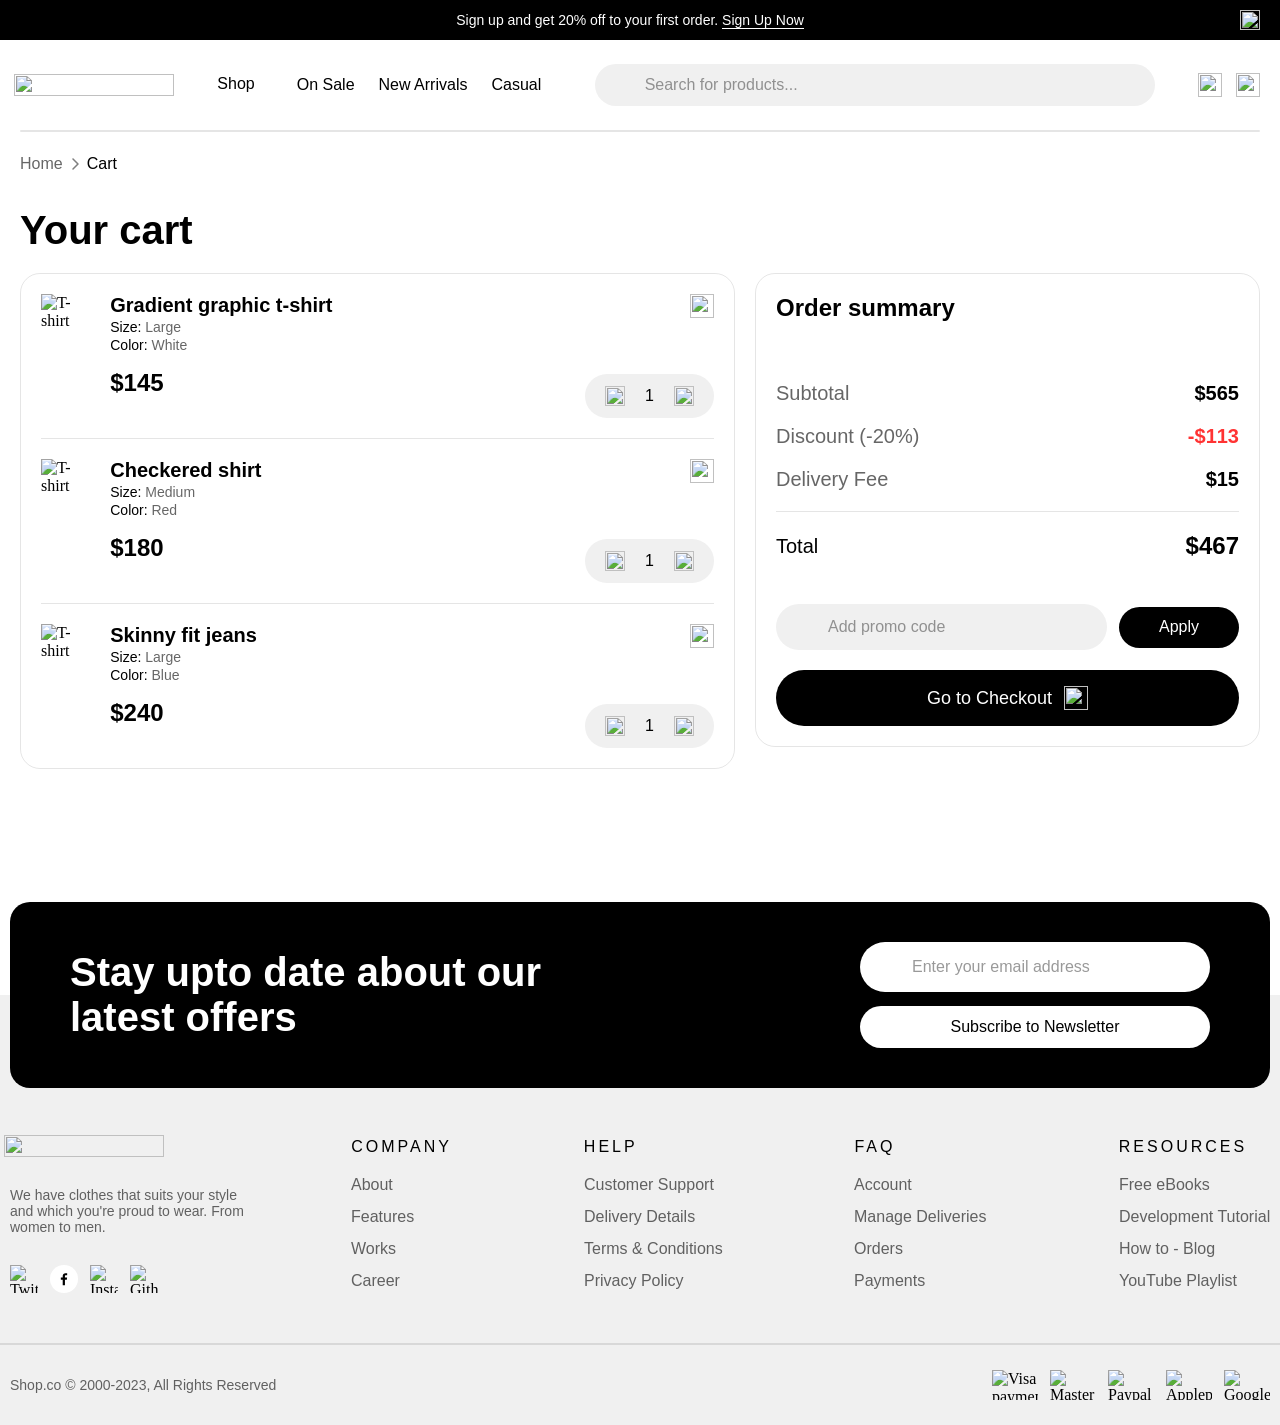
==== cart.html @ 31eb6e1b "Fix wat to cart page." ====
<!doctype html>
<html lang="en">
  <head>
    <meta charset="UTF-8" />
    <meta name="viewport" content="width=device-width, initial-scale=1.0" />
    <title>Cart</title>
    <link rel="stylesheet" href="index.css" />
  </head>
  <body>
    <header>
      <div class="sale-line">
        <div class="container">
          <p>Sign up and get 20% off to your first order. <a>Sign Up Now</a></p>
          <button class="close-btn-sale-line" type="button">
            <img src="HomePage/header/sale-cross.svg" alt="" width="20" height="20" />
          </button>
        </div>
      </div>
      <div class="container">
        <div class="header-main">
          <div class="burger-menu-logo">
            <button class="burger-menu" type="button">
              <img src="HomePage/header/burger-menu.svg" alt="" width="24" height="24" />
            </button>
            <a class="logo" href="index.html"
              ><img src="HomePage/header/shop.co.svg" alt="" width="160" height="22"
            /></a>
          </div>
          <ul class="ul-header-main">
            <li class="header-drop-down">
              <a class="not-underline" href="#"
                >Shop<img class="arrow-drop-down" src="HomePage/header/arrow-list.svg" alt="" width="14" height="14"
              /></a>
              <ul class="drop-down">
                <li><a href="#">Cloth</a></li>
                <li><a href="#">Shoes</a></li>
                <li><a href="#">Bags</a></li>
                <li><a href="#">Accessories</a></li>
              </ul>
            </li>
            <li><a class="hover-link-header" href="on-sale.html">On Sale</a></li>
            <li><a class="hover-link-header" href="new-arrivals-page.html">New Arrivals</a></li>
            <li><a class="hover-link-header" href="category-page.html">Casual</a></li>
          </ul>
          <label class="search-wrapper">
            <input class="header-search" type="search" placeholder="Search for products..." />
            <button class="search-clear-btn" type="button">
              <img src="HomePage/header/close-search-field.svg" alt="" width="20" height="20" />
            </button>
          </label>
          <div class="header-icon">
            <a class="header-search-black" href="#"
              ><img src="HomePage/header/search-icon-black.svg" alt="" width="24" height="24"
            /></a>
            <a class="header-basket active" href="cart.html"
              ><img src="HomePage/header/basket.svg" alt="" width="24" height="24"
            /></a>
            <a class="header-acount" href="#"><img src="HomePage/header/acount.svg" alt="" width="24" height="24" /></a>
          </div>
        </div>
      </div>
    </header>

    <main>
      <div class="hero-category-page">
        <div class="container">
          <nav class="bread-crumbs" aria-label="Breadcrumb">
            <ul>
              <li>
                <a href="index.html"
                  ><span>Home</span
                  ><svg width="16" height="16" viewBox="0 0 16 16" fill="none" xmlns="http://www.w3.org/2000/svg">
                    <path
                      d="M6.53122 2.4694L11.5312 7.4694C11.6011 7.53908 11.6566 7.62187 11.6945 7.71304C11.7323 7.8042 11.7518 7.90194 11.7518 8.00065C11.7518 8.09936 11.7323 8.1971 11.6945 8.28827C11.6566 8.37943 11.6011 8.46222 11.5312 8.5319L6.53122 13.5319C6.39033 13.6728 6.19923 13.752 5.99997 13.752C5.80072 13.752 5.60962 13.6728 5.46872 13.5319C5.32783 13.391 5.24867 13.1999 5.24867 13.0007C5.24867 12.8014 5.32783 12.6103 5.46872 12.4694L9.9381 8.00003L5.4681 3.53065C5.3272 3.38976 5.24805 3.19866 5.24805 2.9994C5.24805 2.80015 5.3272 2.60905 5.4681 2.46815C5.60899 2.32726 5.80009 2.2481 5.99935 2.2481C6.19861 2.2481 6.3897 2.32726 6.5306 2.46815L6.53122 2.4694Z" /></svg
                ></a>
              </li>
              <li><a class="active" aria-current="page" href="#">Cart</a></li>
            </ul>
          </nav>
        </div>
      </div>

      <div class="hero-cart">
        <div class="container">
          <h1>Your cart</h1>
          <div class="hero-cart__content">
            <div class="selected-item">
              <div class="position-1">
                <img src="Cart/img/1.png" alt="T-shirt" width="124" height="124" />
                <div class="position-info">
                  <h4>Gradient graphic t-<span>shirt</span></h4>
                  <p>Size: <span>Large</span></p>
                  <p>Color: <span>White</span></p>
                  <h4 class="position-info-price">$145</h4>
                </div>
                <div class="quantity-remove">
                  <img class="delete-icon" src="Cart/icon/delete.svg" alt="" width="24" height="24" />
                  <div class="quantity-in-cart">
                    <img src="Cart/icon/minuse.svg" alt="" width="20" height="20" />
                    <p>1</p>
                    <img src="Cart/icon/pluse.svg" alt="" width="20" height="20" />
                  </div>
                </div>
              </div>
              <div class="position-2">
                <img src="Cart/img/2.png" alt="T-shirt" width="124" height="124" />
                <div class="position-info">
                  <h4>Checkered shirt</h4>
                  <p>Size: <span>Medium</span></p>
                  <p>Color: <span>Red</span></p>
                  <h4 class="position-info-price">$180</h4>
                </div>
                <div class="quantity-remove">
                  <img class="delete-icon" src="Cart/icon/delete.svg" alt="" width="24" height="24" />
                  <div class="quantity-in-cart">
                    <img src="Cart/icon/minuse.svg" alt="" width="20" height="20" />
                    <p>1</p>
                    <img src="Cart/icon/pluse.svg" alt="" width="20" height="20" />
                  </div>
                </div>
              </div>
              <div class="position-3">
                <img src="Cart/img/3.png" alt="T-shirt" width="124" height="124" />
                <div class="position-info">
                  <h4>Skinny fit jeans</h4>
                  <p>Size: <span>Large</span></p>
                  <p>Color: <span>Blue</span></p>
                  <h4 class="position-info-price">$240</h4>
                </div>
                <div class="quantity-remove">
                  <img class="delete-icon" src="Cart/icon/delete.svg" alt="" width="24" height="24" />
                  <div class="quantity-in-cart">
                    <img src="Cart/icon/minuse.svg" alt="" width="20" height="20" />
                    <p>1</p>
                    <img src="Cart/icon/pluse.svg" alt="" width="20" height="20" />
                  </div>
                </div>
              </div>
            </div>
            <div class="summary-selected-item">
              <h4>Order summary</h4>
              <div class="subtotal-summa summa_all">
                <p>Subtotal</p>
                <p><span>$565</span></p>
              </div>
              <div class="discount-summa summa_all">
                <p>Discount (-20%)</p>
                <p><span>-$113</span></p>
              </div>
              <div class="fee-summa summa_all">
                <p>Delivery Fee</p>
                <p><span>$15</span></p>
              </div>
              <div class="total-summa summa_all">
                <p>Total</p>
                <p><span>$467</span></p>
              </div>
              <div class="promo-code">
                <input type="text" placeholder="Add promo code" />
                <button type="button">Apply</button>
              </div>
              <button class="btn-checkout" type="button">
                Go to Checkout<img src="Cart/icon/checkout-arrow.svg" alt="" width="24" height="24" />
              </button>
            </div>
          </div>
        </div>
      </div>

      <div class="upto-date">
        <div class="container">
          <h3>Stay upto date about our latest offers</h3>
          <div class="email-button">
            <label class="email-wrapper">
              <input class="email" type="email" placeholder="Enter your email address" />
              <button class="email-clear-btn" type="button">
                <img src="HomePage/header/close-search-field.svg" alt="" width="20" height="20" />
              </button>
            </label>
            <div class="btn-error">
              <button class="subscribe" type="button">Subscribe to Newsletter</button>
              <div id="email-error" class="error-message"></div>
            </div>
          </div>
        </div>
      </div>
    </main>

    <footer>
      <div class="container">
        <div class="footer-main">
          <div class="footer-logo-content">
            <a class="logo" href="/"><img src="HomePage/header/shop.co.svg" alt="" width="160" height="22" /></a>
            <p>We have clothes that suits your style and which you're proud to wear. From women to men.</p>
            <div class="footer-social-icon">
              <img src="HomePage/footer/twitter-icon.svg" alt="Twitter social link" width="28" height="28" />
              <img src="HomePage/footer/facebook-icon.svg" alt="Facebook social link" width="28" height="28" />
              <img src="HomePage/footer/instagram-icon.svg" alt="Instagram social link" width="28" height="28" />
              <img src="HomePage/footer/github-icon.svg" alt="Github social link" width="28" height="28" />
            </div>
          </div>
          <div class="links-navigation">
            <div class="h5-links">
              <h5>Company</h5>
              <ul>
                <li><a href="#">About</a></li>
                <li><a href="#">Features</a></li>
                <li><a href="#">Works</a></li>
                <li><a href="#">Career</a></li>
              </ul>
            </div>
            <div class="h5-links">
              <h5>Help</h5>
              <ul>
                <li><a href="#">Customer Support</a></li>
                <li><a href="#">Delivery Details</a></li>
                <li><a href="#">Terms & Conditions</a></li>
                <li><a href="#">Privacy Policy</a></li>
              </ul>
            </div>
            <div class="h5-links">
              <h5>FAQ</h5>
              <ul>
                <li><a href="#">Account</a></li>
                <li><a href="#">Manage Deliveries</a></li>
                <li><a href="#">Orders</a></li>
                <li><a href="#">Payments</a></li>
              </ul>
            </div>
            <div class="h5-links">
              <h5>Resources</h5>
              <ul>
                <li><a href="#">Free eBooks</a></li>
                <li><a href="#">Development Tutorial</a></li>
                <li><a href="#">How to - Blog</a></li>
                <li><a href="#">YouTube Playlist</a></li>
              </ul>
            </div>
          </div>
        </div>
        <div class="footer-under-hr">
          <p>Shop.co © 2000-2023, All Rights Reserved</p>
          <div class="payment-methods">
            <img src="HomePage/footer/visa-icon.svg" alt="Visa payment" width="46" height="30" />
            <img src="HomePage/footer/mastercard-icon.svg" alt="Master card payment" width="46" height="30" />
            <img src="HomePage/footer/paypal-icon.svg" alt="Paypal payment" width="46" height="30" />
            <img src="HomePage/footer/applepay-icon.svg" alt="Applepay payment" width="46" height="30" />
            <img src="HomePage/footer/googlepay-icon.svg" alt="Googlepay payment" width="46" height="30" />
          </div>
        </div>
      </div>
    </footer>

    <script src="sale-line.js"></script>
    <script src="header-search.js"></script>
    <script src="email-sub.js"></script>
    <script src="drop-down.js"></script>
    <script src="add-item-to-cart.js"></script>
  </body>
</html>
---- index.css ----
@font-face {
  font-family: "Integral CF";
  src: url("font/Fontspring-DEMO-integralcf-bold.woff2") format("woff2");
  font-weight: 700;
  font-style: normal;
}

@font-face {
  font-family: "Satoshi";
  src: url("font/Satoshi-Bold.woff2") format("woff2");
  font-weight: 700;
  font-style: normal;
}

@font-face {
  font-family: "Satoshi";
  src: url("font/Satoshi-Medium.woff2") format("woff2");
  font-weight: 500;
  font-style: normal;
}

@font-face {
  font-family: "Satoshi";
  src: url("font/Satoshi-Regular.woff2") format("woff2");
  font-weight: 400;
  font-style: normal;
}

html {
  scroll-behavior: smooth;
  scrollbar-color: #fff #000;
  scrollbar-width: auto;
}

* {
  padding: 0;
  margin: 0;
}

body {
  width: 100%;
  overflow-x: hidden;
  background-color: #fff;
}

h1, h2, h3 {
  font-family: "Integral CF", sans-serif;
  color: #000;
}

h1 {
  font-size: 64px;
}

h2 {
  font-size: 48px;
}

h3 {
  color: #fff;
  font-size: 40px;
}

h4 {
  font-family: "Satoshi", sans-serif;
  font-weight: 700;
  color: #000;
  font-size: 16px;
}

h5 {
  font-family: "Satoshi", sans-serif;
  font-weight: 500;
  color: #000;
  letter-spacing: 3px;
  font-size: 16px;
  text-transform: uppercase;
}

p {
  font-family: "Satoshi", sans-serif;
  font-weight: 400;
  color: rgba(0, 0, 0, 60%);
  font-size: 16px;
}

li {
  list-style: none;
  white-space: nowrap;
}

button {
  border-style: none;
  padding: 0;
  background-color: transparent;
  font-family: "Satoshi", sans-serif;
  font-size: 16px;
  font-weight: 500;
}

a {
  text-decoration: none;
  color: #000;
  font-family: "Satoshi", sans-serif;
  font-size: 16px;
  font-weight: 500;
}

.animate-on-scroll {
  opacity: 0;
  transform: translateY(30px);
  transition: opacity 0.5s ease, transform  0.5s ease;
  will-change: opacity, transform;
}

.animate-on-scroll.is-visible {
  opacity: 1;
  transform: translateY(0);
}

/* header */
.container  {
  width: 100%;
  max-width: 1260px;
  position: relative;
  display: flex;
  align-items: center;
  margin: 0 auto;
}

.sale-line  {
  display: block;
  width: 100%;
  background-color: #000;
  overflow: hidden;
  max-height: 80px;
  opacity: 1;
  transition: max-height 0.5s ease, opacity 0.5s ease;
}

.sale-line.d-none {
  display: none !important;
}

.sale-line.hidden {
  max-height: 0 !important;
  opacity: 0 !important;
  transition:  max-height 0.5s ease, opacity 0.5s ease;
}

.sale-line .container {
  padding: 0;
  gap: 10px;
  position: relative;
  min-height: 40px;
  display: flex;
  align-items: center;
}

.sale-line p {
  color: #fff;
  font-size: 14px;
  text-align: center;
  margin: 0 auto;
  padding: 0 30px 0 10px;
}

.sale-line p a {
  font-weight: 500;
  font-size: 14px;
  border-bottom: 1px solid #fff;
  cursor: pointer;
  color: #fff;
}

.close-btn-sale-line {
  width: 20px;
  height: 20px;
  position: absolute;
  right: 10px;
  top: 50%;
  transform: translateY(-50%);
  cursor: pointer;
}

.close-btn-sale-line img {
  width: 20px;
  height: auto;
}

.header-main {
  width: 100%;
  display: flex;
  flex-wrap: nowrap;
  justify-content: space-between;
  align-items: center;
  padding: 24px 10px 24px 0;
  gap: 40px;
  row-gap: 20px;
}

.logo {
  padding-left: 4px;
  display: flex;
  align-items: center;
}

.ul-header-main {
  display: flex;
  align-items: center;
  gap: 24px;
  font-family: "Satoshi", sans-serif;
  font-size: 16px;
  font-weight: 400;
  color: #000;
}

.hover-link-header,
.active-header-link {
  display: flex;
  position: relative;
  cursor: pointer;
}

.hover-link-header::after,
.active-header-link::after {
  content: "";
  position: absolute;
  bottom: -2px;
  left: 50%;
  width: 0;
  height: 2px;
  background-color: black;
  transition: width 0.3s ease, left 0.3s ease;
  will-change: width, left;
}

.hover-link-header:hover::after,
.active-header-link::after {
  width: 100%;
  left: 0;
}

.header-drop-down {
  position: relative;
  top: -1px;
}

.not-underline {
  display: flex;
  align-items: center;
  gap: 4px;
}

.arrow-drop-down {
  position: relative;
  transform: rotate(180deg);
  transition: transform 0.5s ease
}

.arrow-down {
  transform: rotate(0deg);
}

.drop-down {
  display: flex;
  flex-direction: column;
  gap: 5px;
  background-color: #f2f0f1;
  padding: 10px 20px;
  margin-top: 40px;
  border: 1px solid #b3b3b3;
  border-radius: 10px;
  position: absolute;
  top: 0;
  left: 50%;
  transform: translateX(-50%);
  opacity: 0;
  visibility: hidden;
  pointer-events: none;
  z-index: 100;
  transition: transform 0.5s ease, visibility 0.5s ease, opacity 0.5s ease;
}

.visible {
  opacity: 1;
  visibility: visible;
  pointer-events: auto;
}

.drop-down li a {
  position: relative;
  cursor: pointer;
  text-decoration: none;
}

.drop-down li a::after {
  content: '';
  position: absolute;
  bottom: -2px;
  left: 50%;
  width: 0;
  height: 1.5px;
  background-color: #000;
  transition: width 0.3s ease, left 0.3s ease;
  will-change: width, left;
}

.drop-down li a:hover::after {
  width: 100%;
  left: 0;
}

.header-main label {
  flex-grow: 1;
  max-width: 570px;
  min-width: 150px;
}

.search-wrapper {
  position: relative;
  width: 100%;
  display: flex;
}

input.header-search {
  width: 100%;
  font-family: "Satoshi", sans-serif;
  font-size: 16px;
  font-weight: 400;
  background-color: #f0f0f0;
  background-image: url("HomePage/header/search-icon.svg");
  background-repeat: no-repeat;
  background-position: 16px center;
  background-size: 24px;
  padding: 12px 45px 12px 50px;
  margin-left: 10px;
  border-radius: 30px;
  border: none;
  box-sizing: border-box;
  outline: none;
  transition: 
    background-position 0.3s ease,
    padding-left 0.3s ease;
}

input[type="search"]::-webkit-search-decoration,
input[type="search"]::-webkit-search-cancel-button,
input[type="search"]::-webkit-search-results-button,
input[type="search"]::-webkit-search-results-decoration {
  display: none;
  -webkit-appearance: none;
}

input.header-search::placeholder {
  color: rgba(0, 0, 0, 0.4);
  transition: color 0.3s ease;
}

input.header-search:focus::placeholder {
  opacity: 0 !important;
  transition: none !important;
}

input.header-search:focus::-webkit-input-placeholder {
  opacity: 0 !important;
  transition: none !important;
}

input.header-search:focus::-moz-placeholder {
  opacity: 0 !important;
  transition: none !important;
}

input.header-search:focus,
input.header-search:not(:placeholder-shown) {
  background-position: left -40px center;
  padding-left: 20px;
}

.search-clear-btn {
  width: 20px;
  height: 20px;
  position: absolute;
  right: 12px;
  top: 50%;
  transform: translateY(-50%);
  background: transparent;
  border: none;
  padding: 0;
  cursor: pointer;
  z-index: 2;
  opacity: 0;
  visibility: hidden;
  outline: none;
  transition: opacity 0.3s ease, visibility 0.3s ease;
}

input.header-search:not(:placeholder-shown) + .search-clear-btn
 {
  opacity: 1;
  visibility: visible;
}

.header-icon {
  display: flex;
  align-items: center;
  gap: 14px;
}

.header-search-black {
  display: none;
}

.header-basket,
.header-acount {
  width: 24px;
  height: auto;
  display: flex;
  align-items: center;
  cursor: pointer;
  transition: transform 0.5s ease;
  will-change: transform;
}

.header-basket:hover,
.header-acount:hover {
  transform: scale(1.1);
}

.header-basket.active,
.header-acount.active {
  transform: none;
  cursor: default;
}

@media (max-width: 1920px) {
  .burger-menu {
    display: none;
  }
}

@media (max-width: 1140px) {
  .header-main {
    flex-wrap: wrap;
  }

  /* .ul-header-main {
    padding-right: 10px;
  } */
}

@media (max-width: 910px) {
  .header-main label {
    display: none;
  }

  input.header-search {
    display: none;
  }

  .header-search-black {
    display: flex;
  }
}

@media (max-width: 690px) {
  .header-main ul {
    display: none;
  }

  .burger-menu-logo {
    display: flex;
    align-items: center;
  }

  .burger-menu {
    display: flex;
    align-items: center;
    padding: 0 10px;
  }

  .burger-menu img {
    width: 24px;
    height: auto;
  }

  .logo {
    padding-left: 0;
  }
}

@media (max-width: 400px) {
  .sale-line p {
    display: flex;
    flex-direction: column;
    align-items: center;
  }
}

/* hero-block */
.hero-block {
  background: #f2f0f1 url("HomePage/block-hero/hero-background.png") no-repeat right center;
  position: relative;
}

.hero-block .container {
  display: flex;
  flex-direction: column;
  align-items: start;
}

.hero-block img.larg-star {
  position: absolute;
  top: 86px;
  right: 130px;
}

.hero-block img.small-star {
  position: absolute;
  top: 320px;
  right: 670px;
}

.hero-block .container h1 {
  max-width: 570px;
  width: 100%;
  line-height: 100%;
  margin-top: 100px;
  margin-bottom: 30px;
  padding: 0 10px;
  flex-wrap: wrap;
}

.hero-block .container p.hero-p-content {
  max-width: 550px;
  width: 100%;
  margin-bottom: 30px;
  padding: 0 10px;
  flex-wrap: wrap;
}

.hero-block .container a {
  margin-bottom: 30px;
  margin-left: 10px;
  padding: 16px 54px;
  background-color: #000;
  border-radius: 30px;
  color: #fff;
  text-align: center;
  transition: transform 0.5s ease;
  will-change: transform;
}

.hero-block .container a:hover {
  transform: scale(1.05);
}

.statistics {
  display: flex;
  align-items: center;
  margin-bottom: 100px;
  padding: 0 10px;
}

.statistics-includ {
  display: flex;
  flex-direction: column;
  align-items: start;
}

.statistics-includ h4 {
  font-size: 40px;
}

.statistics-includ p {
  white-space: nowrap;
}

.statistics-includ-1 {
  padding-right: 32px;
  border-right: 2px solid rgba(0, 0, 0, 10%);
}

.statistics-includ-2 {
  padding: 0 32px;
}

.statistics-includ-3 {
  padding-left: 32px;
  border-left: 2px solid rgba(0, 0, 0, 10%);
}

.list-of-shops {
  width: 100%;
  background-color: #000;
}

.list-of-shops .container {
  width: calc(100% - 20px);
  display: flex;
  justify-content: space-between;
  align-items: center;
  flex-wrap: wrap;
  padding: 40px 0;
  gap: 20px;
}

@media (max-width: 1300px) {
  .hero-block {
    background: #f2f0f1;
  }

  .hero-block .container {
    align-items: center;
  }

  .hero-block img.larg-star {
    display: none;
  }

  .hero-block img.small-star {
    display: none;
  }

  .hero-block .container h1 {
    width: 100%;
    line-height: 100%;
    margin-top: 40px;
    margin-bottom: 20px;
    padding: 0 10px;
  }

  .hero-block .container p.hero-p-content {
    width: 100%;
    padding: 0 10px;
  }
}

@media (max-width: 930px) {
  .list-of-shops .container {
    background: url("HomePage/header/shop.co.svg") no-repeat;
    background-position: center;
    background-size: 100%;
    filter: invert(1);
  }

  .list-of-shops .container img {
    display: none;
  }


}

@media (max-width: 690px) {
  .hero-block .container {
    align-items: center;
  }

  .hero-block .container h1 {
    width: calc(100% - 32px);
    line-height: 100%;
    margin-top: 40px;
    margin-bottom: 20px;
    padding: 0 10px;
    font-size: 36px;
    text-align: center;
  }

  .hero-block .container p.hero-p-content {
    width: calc(100% - 32px);
    margin-bottom: 24px;
    padding: 0 10px;
    font-size: 14px;
    text-align: center;
  }

  .hero-block .container a {
    max-width: 200px;
    margin: 20px auto 40px;
    display: block;
    width: calc(100% - 32px);
    box-sizing: border-box;
    text-align: center;
  }

  .statistics {
    width: calc(100% - 32px);
    display: grid;
    grid-template-columns: 1fr 1fr;
    row-gap: 20px;
    justify-items: center;
    margin-bottom: 40px;
  }

  .statistics-includ {
    display: flex;
    flex-direction: column;
    align-items: flex-start;
    text-align: left;
    width: fit-content;
  }

  .statistics-includ h4 {
    font-size: 28px;
  }

  .statistics-includ p {
    font-size: 14px;
  }

  .statistics-includ-1 {
    padding-right: 32px;
    border-right: 1px solid rgba(0, 0, 0, 10%);
    justify-self: end;
  }

  .statistics-includ-2 {
    padding-left: 32px;
    justify-self: start;
  }

  .statistics-includ-3 {
    grid-column: 1 / 3;
    justify-self: center;
    padding-left: 0;
    border-left: none;
  }
}

@media (max-width: 360px) {
  .header-search-black, .header-basket, .header-acount {
    display: none;
  }

  .statistics {
    display: flex;
    flex-direction: column;
    align-items: center;
  }

  .statistics > :nth-child(n) {
    padding: 0;
    border: none;
  }

  .statistics > :nth-child(1) {
    align-self: flex-start;
    padding-left: 40px;
  }

  .statistics > :nth-child(3) {
    align-self: flex-end;
    padding-right: 40px;
  }
}

/* second-block */
.second-block .container {
  display: flex;
  flex-direction: column;
  align-items: center;
}

.cards-second-block {
  width: 100%;
  padding: 80px 10px;
  display: flex;
  flex-direction: column;
  align-items: center;
}

.cards-second-block-with-border {
  border-bottom: 2px solid rgba(0, 0, 0, 10%);
}

.cards-second-block h2 {
  margin-bottom: 50px;
  text-align: center;
}

.item-cards {
  width: 100%;
  display: flex;
  justify-content: space-between;
  align-items: center;
  margin-bottom: 80px;
}

@media (max-width: 1280px) {
  .item-cards {
    width: fit-content;
    justify-content: space-between;
  }

   .item-cards > :last-child {
    display: none;
  }
}

@media (max-width: 970px) {
  .second-block .container h2 {
    font-size: 34px !important;
  }

  .item-cards {
    width: fit-content;
    justify-content: space-between;
  }

   .item-cards > :nth-child(3) {
    display: none;
  }
}

@media (max-width: 660px) {
  .item-cards {
    width: fit-content;
    flex-wrap: wrap;
    justify-content: center;
    row-gap: 20px;
  }
}

.card-of-product, .card-of-product-mit-sale {
  display: flex;
  flex-direction: column;
  align-items: start;
  margin: 0 10px;
  padding-bottom: 10px;
  border-radius: 20px;
  transition: transform 0.5s ease, background-color 0.75s ease;
  will-change: transform, background-color;
}

.card-of-product:hover, .card-of-product-mit-sale:hover {
  transform: scale(1.03);
  background-color: rgba(240, 238, 237);
  cursor: pointer;
}

.card-of-product-mit-sale:hover p.sale {
  border: 1px solid #f33;
}

.card-of-product h4, .card-of-product-mit-sale h4 {
  font-size: 20px;
  padding: 16px 10px 8px;
  text-transform: capitalize;
}

.card-of-product h4 span, .card-of-product-mit-sale h4 span {
  text-transform: none;
}

.stars-with-mark {
  display: flex;
  align-items: center;
  gap: 5px;
  padding: 0 10px 8px;
}

.stars-with-mark p {
  font-size: 14px;
  margin-left: 10px;
  color: #000;
}

.stars-with-mark span {
  color: rgba(0, 0, 0, 60%);
}

p.price {
  font-size: 24px;
  font-weight: 700;
  color: #000;
  padding: 0 10px;
}

.price-with-sale {
  display: flex;
  align-items: center;
  gap: 10px;
}

.sale-price {
  color: #999;
  text-decoration: line-through 1.5px;
  margin-left: 10px;
}

p.sale {
  font-size: 12px;
  padding: 4px 14px;
  color: #f33;
  background-color: #ffebeb;
  border-radius: 20px;
  border: 1px solid transparent;
  transition: border  0.5s ease;
  will-change: border;
}

.view-all {
  padding: 16px 54px;
  border: 2px solid rgba(0, 0, 0, 10%);
  border-radius: 30px;
  text-align: center;
  transition: transform 0.5s ease, background-color 0.5s ease, border-color 0.5s ease, color 0.5s ease;
  will-change: transform,  background-color, border-color, color;
  z-index: 100;
}

.view-all:hover {
  transform: scale(1.05);
  background-color: rgba(0, 0, 0);
  color: white;
  border-color: transparent;
  cursor: pointer;
}

.img-of-card {
  transition: transform 0.5s ease;
  border-radius: 20px;
}

/* third-block */
.third-block .container {
  max-width: 1240px;
  width: calc(100% - 20px);
  display: flex;
  flex-direction: column;
  align-items: center;
  background-color: #f0f0f0;
  border-radius: 30px;
  padding: 60px 60px;
  margin-bottom: 80px;
  box-sizing: border-box;
}

.third-block .container h2 {
  margin-bottom: 60px;
  text-align: center;
}

.third-block-dress-style {
  max-width: 1110px;
  width: 100%;
  display: grid;
  grid-template-columns: 1fr 1fr 1fr;
  gap: 20px;
}

.third-block-dress h4 {
  font-size: 36px;
  position: absolute;
  top: 20px;
  left: 40px;
}

.third-block-dress {
  position: relative;
  height: 289px;
  overflow: hidden;
  transition: transform 0.5s ease;
  will-change: transform;
}

.third-block-dress:hover {
  transform: scale(1.03);
  cursor: pointer;
}

.third-block-dress img {
  width: 100%;
  height: 100%;
  object-fit: cover;
  border-radius: 20px;
}

.casual, .gym {
  grid-column: span 1;
}

.formal, .party {
  grid-column: span 2;
}

@media (max-width:  910px) {
  .third-block .container h2 {
    font-size: 32px !important;
  }

  .third-block-dress-style {
    grid-template-columns: 1fr 1fr;
  }

  .casual, .gym {
    grid-column: span 1;
  }

  .formal, .party {
    grid-column: span 1;
  }
}

@media (max-width:  690px) {
  .third-block-dress h4 {
    font-size: 22px !important;
  }

  .third-block-dress-style {
    grid-template-columns: 1fr;
  }

  .casual, .gym {
    grid-column: span 1;
    max-height: 150px;
  }

  .formal, .party {
    grid-column: span 1;
    max-height: 150px;
  }
}

/* fourth-block */
.fourth-block {
  width: 100%;
  position: relative;
}

.fourth-block .container {
  width: 100%;
  display: flex;
  flex-direction: column;
  align-items: center;
}

.text-arrows {
  width: calc(100% - 20px);
  display: flex;
  justify-content: space-between;
  align-items: center;
  margin-bottom: 40px;
}

.text-arrows div.arrows {
  display: flex;
  align-items: center;
  gap: 16px;
  margin-right: 20px;
}

.arrow-left-arrows, .arrow-right-arrows {
  transition: transform 0.5s ease;
  will-change: transform;
}

.arrow-left-arrows:hover, .arrow-right-arrows:hover {
  transform: scale(1.2);
  cursor: pointer;
}

.reviews-fourth-block {
  width: calc(100% - 20px);
  display: grid;
  grid-template-columns: 1fr 1fr 1fr;
  gap: 20px;
}

@media (max-width:  910px) {
  .fourth-block .container .text-arrows h2 {
    font-size: 32px;
  }

  .reviews-fourth-block {
    grid-template-columns: 1fr 1fr;
  }

  .reviews-fourth-block > :last-child {
    display: none;
  }
}

@media (max-width:  690px) {
  .fourth-block .container .text-arrows h2 {
    font-size: 22px;
  }

  .reviews-fourth-block {
    grid-template-columns: 1fr;
  }

  .reviews-fourth-block > :nth-child(2) {
    display: none;
  }
}

.review {
  display: flex;
  flex-direction: column;
  align-items: start;
  gap: 15px;
  padding: 28px 32px;
  border: 1px solid rgba(0, 0, 0, 10%);
  border-radius: 20px;
}

.name-check {
  display: flex;
  align-items: center;
  gap: 4px;
}

.review p {
  font-size: 14px;
}

/* upto-date */
.upto-date {
  width: 100%;
  position: relative;
  margin-top: -40px;
  z-index: 2;
}

@media (max-width: 910px) {
  .upto-date {
    margin-top: -80px;
  }
}

.upto-date .container {
  width: calc(100% - 20px);
  background-color: #000;
  border: none;
  border-radius: 20px;
  padding: 40px 0;
  justify-content: space-between;
  gap: 30px;
  transform: translateY(50%);
}

.upto-date h3 {
  max-width: 550px;
  margin-left: 60px;
}

.upto-date .email-button {
  max-width: 350px;
  width: 100%;
  display: flex;
  flex-direction: column;
  align-items: center;
  gap: 14px;
  margin-right: 60px;
}

.email-wrapper {
  position: relative;
  width: 100%;
  display: flex;
}

input.email {
  width: 100%;
  background: #fff url("HomePage/block-reviews/email-icon.svg") no-repeat left 16px center;
  padding: 16px 20px 16px 52px;
  margin: 0;
  border: none;
  border-radius: 30px;
  font-size: 16px;
  font-weight: 400;
  box-sizing: border-box;
  outline: none;
  transition:
    background-position 0.3s ease,
    padding-left 0.3s ease;
}

input.email::placeholder {
  color: rgba(0, 0, 0, 0.4);
  transition: color 0.3s ease;
}

input.email:focus::placeholder {
  opacity: 0 !important;
  transition: none !important;
}

input.email:focus::-webkit-input-placeholder {
  opacity: 0 !important;
  transition: none !important;
}

input.email:focus::-moz-placeholder {
  opacity: 0 !important;
  transition: none !important;
}

input.email:focus,
input.email:not(:placeholder-shown) {
  background-position: left -40px center;
  padding-left: 20px;
}

.email-clear-btn {
  width: 20px;
  height: 20px;
  position: absolute;
  right: 12px;
  top: 50%;
  transform: translateY(-50%);
  background: transparent;
  border: none;
  padding: 0;
  cursor: pointer;
  z-index: 2;
  opacity: 0;
  visibility: hidden;
  outline: none;
  transition: opacity 0.3s ease, visibility 0.3s ease;
}

input.email:not(:placeholder-shown) + .email-clear-btn
 {
  opacity: 1;
  visibility: visible;
}

.btn-error {
  width: 100%;
  position: relative;
}

.email-button button.subscribe {
  width: 100%;
  background-color: #fff;
  border: none;
  border-radius: 30px;
  padding: 12px 16px;
  transition: transform 0.5s ease;
  will-change: transform;
}

.email-button button.subscribe:hover {
  transform: scale(1.05);
  cursor: pointer;
}

.error-message {
  position: absolute;
  bottom: -30px;
  font-family: 'Satoshi', sans-serif;
  font-size: 14px;
  font-weight: 500;
  color: red;
  width: 100%;
  text-align: center;
  display: block;
  min-height: 20px;
}

@media (max-width:  1080px)  {
  .upto-date h3 {
    max-width: 450px;
    font-size: 32px;
  }
}

@media (max-width:  910px) {
  .upto-date .container {
    flex-direction: column;
  }

  .upto-date h3 {
    margin-left: 0;
    text-align: center;
  }

  .upto-date .email-button {
    margin: 0;
  }
}

@media (max-width:  690px) {
  .upto-date h3 {
    max-width: 450px;
    font-size: 22px;
  }

  input.email {
    padding: 10px 20px 10px 52px;
  }

  .email-button button.subscribe  {
    padding: 8px 16px;
  }
}

@media (max-width: 440px) {
  .upto-date h3 {
    max-width: 280px;
    font-size: 18px;
  }

  .email-wrapper {
    max-width: 280px;
    justify-content: center;
  }

  .btn-error  {
    max-width: 280px;
    justify-content: center;
  }
}

/* footer */
footer {
  width: 100%;
  position: relative;
  background-color: #f0f0f0;
  z-index: 1;
  padding: 140px 0 25px;
}

footer div.container {
  max-width: 1280px;
  width: 100%;
  display: flex;
  flex-direction: column;
  align-items: start;
}

.footer-main {
  width: 100%;
  display: flex;
  gap: 100px;
  align-items: center;
  padding-bottom: 50px;
  border-bottom: 2px solid rgba(0, 0, 0, 10%);
}

.footer-logo-content {
  display: flex;
  flex-direction: column;
  align-items: start;
  gap: 30px;
}

.footer-logo-content p {
  max-width: 340px;
  width: 100%;
  margin-left: 10px;
  font-size: 14px;
}

.footer-social-icon {
  display: flex;
  align-items: center;
  gap: 12px;
  margin-left: 10px;
}

.footer-social-icon img {
  transition: transform 0.5s ease, filter 0.75s ease;
  will-change: transform, filter;
}

.footer-social-icon img:hover {
  transform: scale(1.1);
  cursor: pointer;
  filter: invert(1);
}

@media (max-width:  910px) {
  .footer-logo-content {
    width: 100%;
    display: grid;
    grid-template-columns: repeat(2, 1fr);
    padding-top: 50px;
  }

  .footer-logo-content .logo img {
    display: none;
  }

  .footer-logo-content > :nth-child(1) {
    grid-row: 2 span;
    width: 100%;
    height: 100%;
    position: relative;
  }

  .footer-logo-content > :nth-child(1)::after {
    content: '';
    position: absolute;
    top: 0;
    left: 20px;
    z-index: 100;
    width: 100%;
    height: 100%;
    background-image: url(HomePage/header/shop.co.svg);
    background-repeat: no-repeat;
    background-position: center;
    background-size: 100%;
  }
  

  .footer-logo-content p {
    max-width: 100%;
    margin: 0;
    padding: 0 10px 0 26px;
    box-sizing: border-box;
  }

  .footer-social-icon {
    margin: 0;
    padding-left: 26px;
  }
}

@media (max-width:  690px) {
  .footer-logo-content {
    padding-top: 30px;
  }

  .footer-logo-content > :nth-child(1) {
    padding-left: 4px;
  }
}

.links-navigation {
  width: 100%;
  display: flex;
  justify-content: space-between;
  align-items: center;
  margin-right: 10px;
}

.h5-links {
  display: flex;
  flex-direction: column;
  align-items: start;
  gap: 20px;
}

.h5-links ul {
  display: flex;
  flex-direction: column;
  align-items: start;
  gap: 14px;
  font-family: "Satoshi", sans-serif;
  font-weight: 400;
  color: rgba(0, 0, 0, 60%);
}

.h5-links ul li a {
  display: inline-block;
  font-family: "Satoshi", sans-serif;
  font-weight: 400;
  color: rgba(0, 0, 0, 60%);
  transition: transform 0.5s ease, color 0.5s ease;
  will-change: transform, color;
}

.h5-links ul li a:hover {
  transform: scale(1.05);
  cursor: pointer;
  color: #000;
}

.footer-under-hr {
  width: calc(100% - 20px);
  display: flex;
  justify-content: space-between;
  align-items: center;
  margin: 25px 10px 0;
  gap: 20px;
}

.footer-under-hr p {
  font-size: 14px;
  font-weight: 400;
  color: rgba(0, 0, 0, 60%);
}

.payment-methods {
  display: flex;
  align-items: center;
  gap: 12px;
}

@media (max-width: 910px) {
  .footer-main {
    flex-direction: column;
    gap: 40px;
    align-items: center;
  }

  .links-navigation {
    display: grid;
    grid-template-columns: repeat(2, 1fr);
    gap: 40px;
    margin: 0;
    place-items: start;
  }

  .h5-links {
    width: 150px;
    padding-left: 20px;
  }
}

@media (max-width: 440px) {
  .links-navigation {
    row-gap: 40px;
    column-gap: 0;
  }

  .links-navigation > :nth-child(2) {
    padding-left: 0;
  }

  .links-navigation > :nth-child(4) {
    padding-left: 0;
  }
}

@media (max-width: 590px) {
  .footer-under-hr {
    flex-direction: column-reverse;
  }
}

/* Product Detail Page */
.hero-product {
  width: 100%;
  position: relative;
  margin-bottom: 80px;
}

.hero-product .container {
  display: flex;
  flex-direction: column;
  align-items: start;
}

.bread-crumbs {
  max-width: 1260px;
  width: 100%;
  padding: 25px 10px 35px;
  position: relative;
}

.bread-crumbs::before {
  content: "";
  position: absolute;
  top: 0;
  left: 50%;
  transform: translateX(-50%);
  width: calc(100% - 20px);
  height: 1.5px;
  background-color: rgba(0, 0, 0, 10%);
  border-radius: 2px;
}

.bread-crumbs ul {
  display: flex;
  align-items: center;
  gap: 4px;
}

.bread-crumbs a {
  font-weight: 400;
  display: inline-flex;
  align-items: center;
  gap: 4px;
  cursor: pointer;
}

.bread-crumbs a span {
  position: relative;
  color: rgba(0, 0, 0, 60%);
  transition: color 0.5s ease;
  will-change: color;
}

.bread-crumbs a span::after {
  content: "";
  position: absolute;
  bottom: -2px;
  left: 50%;
  width: 0;
  height: 2px;
  background-color: black;
  transition: width 0.3s ease, left 0.3s ease;
  will-change: width, left;
}

.bread-crumbs a svg {
  fill: rgba(0, 0, 0, 50%);
  transform: rotate(0deg);
  transition: fill 0.5s ease, transform 0.5s ease;
  will-change: fill, transform;
  outline: 1px solid transparent;
  backface-visibility: hidden;
  transform: translateZ(0); 
}

.bread-crumbs a:hover span {
  color: #000;
}

.bread-crumbs a:hover span::after {
  width: 100%;
  left: 0;
}

.bread-crumbs a:hover svg {
  fill: #000;
  transform: rotate(180deg);
}

.bread-crumbs a.active {
  color: #000;
  cursor: default;
}

.hero-product-item {
  width: 100%;
  display: flex;
  align-items: center;
  gap: 40px;
  padding: 0 10px;
  box-sizing: border-box;
}

.photos-of-item {
  display: flex;
  align-items: flex-start;
  gap: 14px;
}

.vertical-photo-of-item {
  display: flex;
  flex-direction: column;
  gap: 10px;
}

.vertical-photo-of-item button {
  background: none;
  border: none;
  cursor: pointer;
  outline: none;
}

button.active img {
  width: 152px;
  height: 167px;
  border: 2px solid #000;
  border-radius: 20px;
  box-sizing: border-box;
  opacity: 1;
}

.vertical-photo-of-item img {
  width: 152px;
  height: 167px;
  border-radius: 20px;
  border: 2px solid transparent;
  transition: border 0.7s ease;
  box-sizing: border-box;
  opacity: 0.7;
  background-color: #f0eeed;
}

.vertical-photo-of-item:hover button.active img {
  border-color: transparent;
  opacity: 0.7;
}

.vertical-photo-of-item img:hover {
  border-color: #000 !important; 
  cursor: pointer;
  opacity: 1 !important;
}

.large-photo-of-item {
  display: flex;
  background-color: #f0eeed;
  border-radius: 20px;
}

#product-img {
  border-radius: 20px;
}

.hero-product-description {
  width: 100%;
}

#product-title {
  font-size: 40px;
  margin-bottom: 14px;
}

.custom-dash {
  font-family:'Courier New', sans-serif;
  letter-spacing: 2px;
}

.stars-with-mark-hero-product {
  display: flex;
  align-items: center;
  gap: 8px;
  margin-bottom: 14px;
}

#product-rating {
  font-size: 16px;
  font-weight: 400;
  margin-left: 8px;
  color: #000;
}

#max-rating {
  font-size: 16px;
  font-weight: 400;
  color: rgba(0, 0, 0, 60%);
}

.price-with-sale-hero-product {
  display: flex;
  align-items: center;
  gap: 12px;
  margin-bottom: 20px;
}

.price-with-sale-hero-product p.current-price {
  font-size: 32px;
  font-weight: 700;
  color: #000;
}

.price-with-sale-hero-product del.old-price {
  font-family: "Satoshi", sans-serif;
  font-size: 32px;
  font-weight: 700;
  color: #b3b3b3;
  text-decoration: line-through 1.5px solid;
}

.price-with-sale-hero-product p.discount-badge {
  color: #f33;
  background-color: #ffebeb;
  padding: 6px 14px;
  border-radius: 20px;
}

.discription-hero-product {
  padding-bottom: 20px;
  margin-bottom: 20px;
  border-bottom: 1px solid rgba(0, 0, 0, 10%);
}

.select-color {
  padding-bottom: 20px;
  margin-bottom: 18px;
  border-bottom: 1px solid rgba(0, 0, 0, 10%);
}

.select-color p {
  margin-bottom: 14px;
}

.colors-btn {
  max-width: 150px;
  width: 100%;
  display: flex;
  align-items: center;
  gap: 16px;
  
}

.colors {
  width: 37px;
  height: 37px;
  border-radius: 50%;
  position: relative;
  cursor: pointer;
  border: none;
}

.colors::after {
  content: "";
  position: absolute;
  top: 0; right: 0; bottom: 0; left: 0;
  background: url("ProductDetailPage/hero-block-item/choice-of-color.svg") no-repeat center;
  background-size: 16px;
  opacity: 0;
  transition: opacity 0.5s ease;
}

.selected-color::after {
  opacity: 1;
}

.colors-btn:hover .selected-color::after {
  opacity: 0;
}

.colors-btn .colors:hover::after {
  opacity: 1;
}

.color-1 { background-color: #4f4631; }
.color-2 { background-color: #314f4a; }
.color-3 { background-color: #31344f; }

.size {
  display: flex;
  flex-direction: column;
  align-items: start;
  gap: 14px;
  padding-bottom: 20px;
  margin-bottom: 20px;
  border-bottom: 1px solid rgba(0, 0, 0, 10%);
}

.size-options {
  display: flex;
  align-items: center;
  gap: 12px;
}

.size-options button {
  outline: none;
  font-size: 16px;
  font-weight: 400;
  padding: 10px 24px 12px;
  border: none;
  border-radius: 30px;
  background-color: #f0f0f0;
  color: rgba(0, 0, 0, 60%);
  cursor: pointer;
  transition: background-color 0.5s ease;
}

.size-options button.selected-size {
  background-color: #000;
  color: #fff;
}

.size-options:hover button.selected-size {
  background-color: #f0f0f0;
  color: rgba(0, 0, 0, 60%);
}

.size-options button:hover, .size-options button.selected-size:hover {
  background-color: #000;
  color: #fff;
}

.quantity-btn {
  width: 100%;
  display: flex;
  align-items: center;
  gap: 20px;
}

.quantity {
  display: flex;
  align-items: center;
  gap: 20px;
  padding: 14px 20px;
  background-color: #f0f0f0;
  border: none;
  border-radius: 30px;
}

.quantity img {
  display: flex;
  align-items: center;
  transition: transform 0.5s ease;
  will-change: transform;
  cursor: pointer;
}

.quantity img:hover {
  transform: scale(1.1);
}

.quantity p {
  width: 30px;
  text-align: center;
  padding: 0;
  margin: 0;
  font-size: 16px;
  font-weight: 500;
  color: #000;
}

.add-to-cart {
  width: 100%;
  padding: 15px 54px;
  background-color: #000;
  border: none;
  border-radius: 30px;
  color: #fff;
  transition: transform 0.5s ease;
  will-change: transform;
  cursor: pointer;
}

.add-to-cart:hover {
  transform: scale(1.03);
}

.reviews-product {
  width: 100%;
}

.reviews-product .container {
  flex-direction: column;
}

.tab-list {
  width: calc(100% - 20px);
  display: flex;
  justify-content: space-between;
  align-items: center;
  margin-bottom: 24px;
}

.tab-list p {
  max-width: 414px;
  width: 100%;
  text-align: center;
  font-size: 20px;
  font-weight: 400;
  padding-bottom: 24px;
}

.focus-tab {
  height: 100%;
  font-size: 20px;
  font-weight: 500;
  color: #000;
  padding-bottom: 24px;
  border-bottom: 2px solid #000;
}

.toolbar {
  width: calc(100% - 20px);
  display: flex;
  justify-content: space-between;
  align-items: center;
  margin-bottom: 24px;
}

.toolbar h4 {
  font-size: 24px;
}

.toolbar h4 span {
  font-size: 16px;
  font-weight: 400;
  color: rgba(0, 0, 0, 60%);
}

.tool-function {
  display: flex;
  align-items: center;
  gap: 10px;
}

.filter {
  width: 48px;
  height: 48px;
  background: #f0f0f0 url("ProductDetailPage/reviews-block/filter.svg") no-repeat center;
  border-radius: 30px;
  padding: 16px 20px;
  cursor: pointer;
}

.drop-dowm {
  background: #f0f0f0 url("ProductDetailPage/reviews-block/arrow-latest.svg") no-repeat right 16px center;
  border-radius: 30px;
  padding: 16px 40px 16px 20px;
  cursor: pointer;
}

.leave-review {
  padding: 16px 30px;
  border: none;
  border-radius: 30px;
  background-color: #000;
  color: #fff;
  transition: transform 0.5s ease;
  will-change: transform;
  cursor: pointer;
}

.leave-review:hover {
  transform: scale(1.03);
}

.reviews-list {
  width: calc(100% - 20px);
  display: grid;
  grid-template-columns: 1fr 1fr;
  row-gap: 20px;
  column-gap: 20px;
  margin-bottom: 40px;
}

.review-item {
  max-width: 100%;
  padding: 28px 32px;
  border: 1px solid rgba(0, 0, 0, 10%);
  border-radius: 20px;
  position: relative;
  transition: border-color 0.5s ease;
}

.review-item:has(.menu-in-review-item:hover) {
  border-color: #000;
}

.menu-in-review-item {
  position: absolute;
  top: 28px;
  right: 32px;
  width: 24px;
  height: 24px;
  cursor: pointer;
  transition: transform 0.5s ease;
  will-change: transform;
}

.menu-in-review-item img {
  display: block;
  transition: opacity 0.5s ease;
  opacity: 1;
}

.menu-in-review-item::after {
  content: "";
  position: absolute;
  top: 0;
  left: 0;
  width: 100%;
  height: 100%;
  background: url("ProductDetailPage/reviews-block/three-point-black.svg") no-repeat center;
  background-size: contain;
  opacity: 0;
  transition: opacity 0.5s  ease;
}

.menu-in-review-item:hover {
  transform: scale(1.1);
}

.menu-in-review-item:hover img {
  opacity: 0;
}

.menu-in-review-item:hover::after {
  opacity: 1;
}

.review-item .mark {
  margin-bottom: 14px;
}


.review-item .name-check {
  margin-bottom: 12px;
}


.review-item p {
  margin-bottom: 24px;
  transition: color 0.5s ease;
}

.review-item:has(.menu-in-review-item:hover) p:not(.review-data) {
  color: #000;
}

.review-data {
  font-weight: 500;
}

.review-item .review-data {
  margin: 0;
}

.load-more-review {
  padding: 16px 54px;
  border: 1px solid rgba(0, 0, 0, 0.1);
  border-radius: 30px;
  margin-bottom: 60px;
  transition: transform 0.5s ease, background-color 0.5s ease, color 0.5s ease;
  will-change: transform, background-color, color;
}

.load-more-review:hover {
  transform: scale(1.03);
  background-color: rgba(0, 0, 0);
  border-color: transparent;
  color: white;
  cursor: pointer;
}

.third-block-also-like {
  width: 100%;
}

.third-block-also-like .container {
  display: flex;
  flex-direction: column;
  align-items: center;
}

.third-block-also-like h2 {
  margin-bottom: 50px;
}

.also-like-items {
  width: 100%;
  display: flex;
  align-items: center;
  margin-bottom: 80px;
}

/* Category Page */
.filters-casual .container {
  width: 100%;
  display: flex;
  align-items: start;
  gap: 20px;
}

aside {
  max-width: 230px;
  width: 100%;
  margin-left: 10px;
  padding: 20px;
  border: 1px solid rgba(0, 0, 0, 0.1);
  border-radius: 20px;
}

.filter-with-icon {
  width: 100%;
  display: flex;
  justify-content: space-between;
  align-items: center;
  padding-bottom: 20px;
  border-bottom: 1px solid rgba(0, 0, 0, 0.1);
  margin-bottom: 20px;
}

.filter-with-icon h4 {
  font-size: 20px;
}

.category-of-filter {
  display: flex;
  flex-direction: column;
  align-items: start;
  gap: 20px;
  padding-bottom: 20px;
  border-bottom: 1px solid rgba(0, 0, 0, 0.1);
  margin-bottom: 20px;
}

.item-of-category {
  width: 100%;
  display: flex;
  justify-content: space-between;
  align-items: center;
}

.item-of-category img {
  margin-right: 4px;
}

.price-of-category {
  width: 100%;
  display: flex;
  flex-direction: column;
  align-items: start;
  gap: 10px;
  padding-bottom: 40px;
  border-bottom: 1px solid rgba(0, 0, 0, 0.1);
  margin-bottom: 20px;
}

.price-of-category-header {
  width: 100%;
  justify-content: space-between;
  display: flex;
  align-items: center;
}

.price-of-category-header h4 {
  font-size: 20px;
}

.price-of-category-header img {
  margin-right: 4px;
}

/* стили к slider */
.price-slider-of-category {
  position: relative;
  width: 100%;
  height: 40px;
}

input[type="range"] {
  -webkit-appearance: none;
  -moz-appearance: none;
  appearance: none;
  width: 100%;
  outline: none;
  position: absolute;
  margin: auto;
  top: 0;
  bottom: 0;
  background-color: transparent;
  pointer-events: none;
}

.slider-track {
  width: 100%;
  height: 6px;
  position: absolute;
  margin: auto;
  top: 0;
  bottom: 0;
  border-radius: 5px;
  background: #000;
}

/* стили бегунков(кружочков) */
input[type="range"]::-webkit-slider-thumb {
  -webkit-appearance: none;
  height: 20px;
  width: 20px;
  background-color: #000;
  border-radius: 50%;
  cursor: pointer;
  pointer-events: auto;
  border: none;
}

/* контейнер для цен */
.values {
  display: flex;
  justify-content: space-between;
  width: 100%;
  margin-top: 30px;
  font-family: "Satoshi", sans-serif;
  font-size: 14px;
  font-weight: 500;
  color: #000;
}

.colors-of-category {
  width: 100%;
  display: flex;
  flex-direction: column;
  align-items: start;
  gap: 20px;
  padding-bottom: 30px;
  border-bottom: 1px solid rgba(0, 0, 0, 0.1);
  margin-bottom: 20px;
}

.colors-of-category-header {
  width: 100%;
  display: flex;
  justify-content: space-between;
  align-items: center;
}

.colors-of-category-header h4 {
  font-size: 20px;
}

.colors-of-category-header img {
  margin-right: 4px;
}

.solors-item__of-category {
  width: 100%;
  display: flex;
  flex-wrap: wrap;
  gap: 10px;
  transition: background-image 0.5s ease;
}

.color-item {
  width: 37px;
  height: 37px;
  border: 2px solid rgba(0, 0, 0, 0.2);
  border-radius: 50%;
  cursor: pointer;
  transition: transform 0.5s ease;
  position: relative;
}

.color-item::after {
  content: "";
  position: absolute;
  top: 0; right: 0; bottom: 0; left: 0;
  background: url("CategoryPage/icon/selected-icon.svg") no-repeat center;
  background-size: 16px;
  opacity: 0;
  transition: opacity 0.5s ease;
}

.color-item-selected::after {
  opacity: 1;
}

.color-item:hover {
  transform: scale(1.05);
}

.solors-item__of-category:hover .color-item-selected::after {
  opacity: 0;
}

.solors-item__of-category .color-item:hover::after {
  opacity: 1;
}

.color-item-9:hover::after, .color-item-9.color-item-selected::after {
  filter: invert(100%);
}

.color-item-1 { background-color: #00c12b; }
.color-item-2 { background-color: #f50606; }
.color-item-3 { background-color: #f5dd06; }
.color-item-4 { background-color: #f57906; }
.color-item-5 { background-color: #06caf5; }
.color-item-6 { background-color: #063af5; }
.color-item-7 { background-color: #7d06f5; }
.color-item-8 { background-color: #f506a4; }
.color-item-9 { background-color: #ffffff; }
.color-item-10 { background-color: #000000; }

.size-of-category {
  width: 100%;
  display: flex;
  flex-direction: column;
  align-items: start;
  gap: 20px;
  padding-bottom: 20px;
  border-bottom: 1px solid rgba(0, 0, 0, 0.1);
  margin-bottom: 20px;
}

.size-of-category-header {
  width: 100%;
  display: flex;
  justify-content: space-between;
  align-items: center;
}

.size-of-category-header h4 {
  font-size: 20px;
}

.size-of-category-header img {
  margin-right: 4px;
}

.size-item__of-category {
  width: 100%;
  display: flex;
  flex-wrap: wrap;
  gap: 8px;
}

.size-item {
  font-family: "Satoshi", sans-serif;
  font-size: 14px;
  font-weight: 400;
  color: rgba(0, 0, 0, 0.6);
  padding: 8px 20px 10px;
  background-color: #f0f0f0;
  border: none;
  border-radius: 30px;
  transition: transform 0.5s ease, color 0.5s ease, background-color 0.5s ease;
  cursor: pointer;
  will-change: transform, color, background-color;
}

.size-item-active {
  color: #fff;
  background-color: #000;
}

.size-item__of-category:hover .size-item-active {
  color: rgba(0, 0, 0, 0.6);
  background-color: #f0f0f0;
}

.size-item__of-category .size-item:hover,
.size-item__of-category .size-item-active:hover {
  color: #fff;
  background-color: #000;
  transform: scale(1.05);
}

.dress-style {
  width: 100%;
  display: flex;
  flex-direction: column;
  align-items: start;
  gap: 20px;
  margin-bottom: 30px;
}

.dress-style-header {
  width: 100%;
  display: flex;
  justify-content: space-between;
  align-items: center;
}

.dress-style-header h4 {
  font-size: 20px;
  text-transform: capitalize;
}

.dress-style-header img {
  margin-right: 4px;
}

.dress-style-category {
  width: 100%;
  display: flex;
  flex-direction: column;
  align-items: start;
  gap: 20px;
}

.item-of-dress-style {
  width: 100%;
  display: flex;
  justify-content: space-between;
  align-items: center;
}

.apply-filter {
  width: 100%;
  font-size: 14px;
  font-weight: 500;
  color: #fff;
  padding-top: 14px;
  padding-bottom: 16px;
  background-color: #000;
  border-radius: 30px;
  cursor: pointer;
  transition: transform 0.5s ease;
}

.apply-filter:hover {
  transform: scale(1.03);
}

.hero-category-page {
  width: 100%;
  display: flex;
  flex-direction: column;
  align-items: start;
  margin-right: 10px;
}

.hero-category-page-header {
  width: 100%;
  display: flex;
  justify-content: space-between;
  align-items: center;
  margin-bottom: 15px;
  padding-left: 10px;
}

.hero-category-page-header h4 {
  font-size: 32px;
  font-weight: 700;
}

.hero-category-details {
  display: flex;
  align-items: center;
  gap: 12px;
}

.hero-category-details p button {
  cursor: pointer;
}

.hero-category-details p button img {
  margin-left: 4px;
  position: relative;
  top: 2px;
}

@media (max-width: 860px) {
  .hero-category-page-header {
    flex-direction: column;
    align-items: flex-start;
    gap: 5px;
    margin-bottom: 20px;
  }

  .hero-category-details {
    flex-direction: column;
    align-items: flex-start;
    gap: 5px;
  }
}

.hero-category-items {
  width: 100%;
  display: flex;
  flex-wrap: wrap;
  row-gap: 30px;
  padding-bottom: 30px;
  border-bottom: 1px solid rgba(0, 0, 0, 0.1);
  margin-bottom: 30px;
}

@media (max-width: 1272px) {
  .hero-category-items {
    justify-content: center;
  }
}

.hero-category-move-pages {
  width: 100%;
  display: flex;
  justify-content: space-between;
  align-items: center;
  margin-bottom: 40px;
}

.previous-page-mobile {
  display: none;
}

.previous-page {
  display: flex;
  align-items: center;
  gap: 8px;
  padding: 8px 14px;
  border: 1px solid;
  border-color: rgba(0, 0, 0, 0.1);
  border-radius: 10px;
  font-size: 14px;
  font-weight: 500;
  line-height: 100%;
  cursor: pointer;
  transition: transform 0.5s ease, border-color 0.5s ease;
  will-change: transform;
}

.previous-page:hover {
  transform: scale(1.025);
  border-color: #000;
}

.pages {
  display: flex;
  align-items: center;
  gap: 2px;
}

.number-of-page {
  padding: 12px 20px;
  border-radius: 10px;
  font-size: 14px;
  color: rgba(0, 0, 0, 0.5);
  cursor: pointer;
  transition: background-color 0.5s ease, color 0.5s ease;
  will-change: background-color, color;
}

.selected-page {
  background-color: rgba(0, 0, 0, 0.06);
  color: #000;
}

.disable {
  font-size: 14px;
  color: rgba(0, 0, 0, 0.5);
  padding: 12px;
}

.pages:hover .selected-page {
  background-color: transparent;
  color: rgba(0, 0, 0, 0.5);
}

.number-of-page:hover,
.pages .selected-page:hover {
  background-color: rgba(0, 0, 0, 0.06);
  color: #000;
}

.next-page-mobile {
  display: none;
}

.next-page {
 display: flex;
  align-items: center;
  gap: 8px;
  padding: 8px 14px;
  border: 1px solid;
  border-color: rgba(0, 0, 0, 0.1);
  border-radius: 10px;
  font-size: 14px;
  font-weight: 500;
  line-height: 100%;
  cursor: pointer;
  transition: transform 0.5s ease, border-color 0.5s ease;
  will-change: transform; 
}

.next-page:hover {
  transform: scale(1.025);
  border-color: #000;
}

@media (max-width: 960px) {
  .number-hiden {
    display: none;
  }
}

@media (max-width: 730px) {
  .previous-page {
    display: none;
  }

  .previous-page-mobile {
    display: flex;
    width: 40px;
    height: 40px;
    border-radius: 10px;
    border: 1px solid rgba(0, 0, 0, 0.1);
    background-image: url(CategoryPage/icon/arrow-back.svg);
    background-repeat: no-repeat;
    background-position: center;
    cursor: pointer;
    transition: transform 0.5s ease, border-color 0.5s ease;
    will-change: transform; 
  }

  .previous-page-mobile:hover {
    transform: scale(1.025);
    border-color: #000;
  }

  .previous-page-mobile:active {
    transform: scale(1.025);
    border-color: #000;
  }

  .next-page {
    display: none;
  }

  .next-page-mobile {
    display: flex;
    width: 40px;
    height: 40px;
    border-radius: 10px;
    border: 1px solid rgba(0, 0, 0, 0.1);
    background-image: url(CategoryPage/icon/arrow-next.svg);
    background-repeat: no-repeat;
    background-position: center;
    cursor: pointer;
    transition: transform 0.5s ease, border-color 0.5s ease;
    will-change: transform; 
  }

  .next-page-mobile:hover {
    transform: scale(1.025);
    border-color: #000;
  }

  .next-page-mobile:active {
    transform: scale(1.025);
    border-color: #000;
  }
}

/* cart page */
.hero-cart {
  width: 100%;
}

.hero-cart .container {
  width: 100%;
  display: flex;
  flex-direction: column;
  align-items: start;
  gap: 20px;
}

.hero-cart h1 {
  font-size: 40px;
  margin: 0 10px;
}

.hero-cart__content {
  width: calc(100% - 20px);
  display: flex;
  align-items: start;
  gap: 20px;
  margin: 0 10px 80px;
  box-sizing: border-box;
}

.selected-item {
  max-width: 715px;
  width: 100%;
  display: flex;
  flex-direction: column;
  align-items: start;
  padding: 20px;
  border: 1px solid rgba(0, 0, 0, 0.1);
  border-radius: 20px;
  box-sizing: border-box;
}

.position-1, .position-2, .position-3 {
  width: 100%;
  display: flex;
  align-items: stretch;
  gap: 15px;
}

.position-1 {
  padding-bottom: 20px;
  border-bottom: 1px solid rgba(0, 0, 0, 0.1);
  margin-bottom: 20px;
}

.position-2 {
  padding-bottom: 20px;
  border-bottom: 1px solid rgba(0, 0, 0, 0.1);
  margin-bottom: 20px;
}

.position-info {
  max-width: 400px;
  width: 100%;
}

.position-info h4 {
  font-size: 20px;
  margin-bottom: 2px;
}

.position-info p {
  font-size: 14px;
  color: #000;
  margin-bottom: 2px;
}

.position-info p span {
  color: rgba(0, 0, 0, 0.6);
}

h4.position-info-price {
  font-size: 24px;
  margin-top: 16px;
  margin-bottom: 0;
}

.quantity-remove {
  width: 100%;
  display: flex;
  flex-direction: column;
  justify-content: space-between;
  align-items: flex-end;
}

.quantity-in-cart {
  display: flex;
  align-items: center;
  margin-top: auto;
  gap: 20px;
  background-color: #f0f0f0;
  padding: 12px 20px;
  border-radius: 30px;
}

.quantity-in-cart p {
  color: #000;
}

.quantity-in-cart img {
  cursor: pointer;
  transition: transform 0.5s ease;
  will-change: transform;
}

.quantity-in-cart img:hover {
  transform: scale(1.1);
}

.delete-icon {
  cursor: pointer;
  transition: transform 0.5s ease;
  will-change: transform;
}

.delete-icon:hover {
  transform: scale(1.1);
}

.summary-selected-item {
  max-width: 505px;
  width: 100%;
  display: flex;
  flex-direction: column;
  align-items: flex-start;
  padding: 20px;
  border: 1px solid rgba(0, 0, 0, 0.1);
  border-radius: 20px;
  box-sizing: border-box;
}

.summary-selected-item h4 {
  font-size: 24px;
  margin-bottom: 60px;
}

.summa_all {
  width: 100%;
  display: flex;
  justify-content: space-between;
  align-items: center;
}

.subtotal-summa {
  margin-bottom: 20px;
}

.discount-summa {
  margin-bottom: 20px;
}

.fee-summa {
  padding-bottom: 20px;
  border-bottom: 1px solid rgba(0, 0, 0, 0.1);
  margin-bottom: 20px;
}

.total-summa {
  margin-bottom: 20px;
}

.subtotal-summa p, .discount-summa p, .fee-summa p, .total-summa p {
  font-size: 20px;
}

.subtotal-summa span, .discount-summa span, .fee-summa span, .total-summa span {
  font-weight: 700;
  color: #000;
}

.discount-summa span {
  color: #ff3333;
}

.total-summa p {
  color: #000;
}

.total-summa span {
  font-size: 24px;
}

.promo-code {
  width: 100%;
  display: flex;
  align-items: center;
  gap: 12px;
  margin-top: 24px;
  margin-bottom: 20px;
  box-sizing: border-box;
}

.promo-code input {
  border: none;
  border-radius: 30px;
  background: #f0f0f0 url("Cart/icon/promo.svg") no-repeat left 16px center;
  outline: none;
  padding: 14px 20px 14px 52px;
  font-size: 16px;
  font-weight: 400;
  width: 100%;
  box-sizing: border-box;
  transition: 
    background-position 0.3s ease,
    padding-left 0.3s ease;
}

.promo-code input::placeholder {
  color: rgba(0, 0, 0, 0.4);
  transition: color 0.3s ease;
}

.promo-code input:focus::placeholder {
  color: transparent;
}

.promo-code input:focus {
  background-position: left -40px center;
  padding-left: 20px;
}

.promo-code button {
  font-size: 16px;
  font-weight: 500;
  color: #fff;
  background-color: #000;
  padding: 11px 40px 12px;
  border-radius: 30px;
  cursor: pointer;
  transition: transform 0.5s ease;
  will-change: transform;
}

.promo-code button:hover {
  transform: scale(1.05);
}

.btn-checkout {
  width: 100%;
  display: flex;
  align-items: center;
  justify-content: center;
  gap: 12px;
  background-color: #000;
  font-size: 18px;
  font-weight: 500;
  color: #fff;
  padding-top: 16px;
  padding-bottom: 16px;
  border: none;
  border-radius: 30px;
  cursor: pointer;
  transition: transform 0.5s ease;
  will-change: transform;
}

.btn-checkout:hover {
  transform: scale(1.025);
}



/* sale-first-block */
.sale-first-block {
  overflow: hidden;
}

.bread-crumbs-on-sale {
  padding-bottom: 0;
}

.sale-h2 {
  padding-bottom: 40px;
}

.sale-first-block {
  padding-top: 10px;
  padding-bottom: 10px;
  border-bottom: none;
  gap: 40px;
  transition: padding-bottom 1s ease;
  will-change: padding-bottom;
}

.sale-item-card {
  display: grid;
  grid-template-columns: repeat(4, 1fr);
  row-gap: 40px;
  margin-bottom: 0;
  position: relative;
}

.sale-btn {
  margin-top: 20px;
  margin-bottom: 20px;
}

.sale-card-display-none {
  opacity: 0;
  visibility: hidden;
  max-height: 0;
  transition: max-height 1.2s ease, opacity 0.7s ease, visibility 0.7s ease;
  will-change: max-height, opacity, visibility;
}

.sale-card-display-none.display-on {
  opacity: 1;
  visibility: visible;
  display: grid;
  max-height: 3630px;
  transition: max-height 1.2s ease, opacity 0.7s ease, visibility 0.7s ease;
  will-change: max-height, opacity, visibility;
}

.card-switch {
  display: none;
}

@media (max-width: 1280px) {
  .sale-item-card {
    grid-template-columns: repeat(3, 1fr);
  }

  .sale-item-card > :nth-child(3) {
    display: inherit;
  }

  .sale-item-card > :last-child {
    display: inherit;
  }

  .card-switch {
    display: inherit;
  }
}

@media (max-width: 960px) {
  .sale-item-card {
    grid-template-columns: repeat(2, 1fr);
  }
  
  .card-switch {
    display: none !important;
  }
}

@media (max-width: 660px) {
  .sale-item-card {
    grid-template-columns: 1fr;
  }

  .sale-card-display-none {
    transition: max-height 2.5s ease, opacity 0.7s ease, visibility 0.7s ease;
  }

  .sale-card-display-none.display-on {
    transition: max-height 2.5s ease, opacity 0.7s ease, visibility 0.7s ease;
  }
}

@media (max-width: 630px) {
  .bread-crumbs {
    padding-bottom: 40px;
  }
}
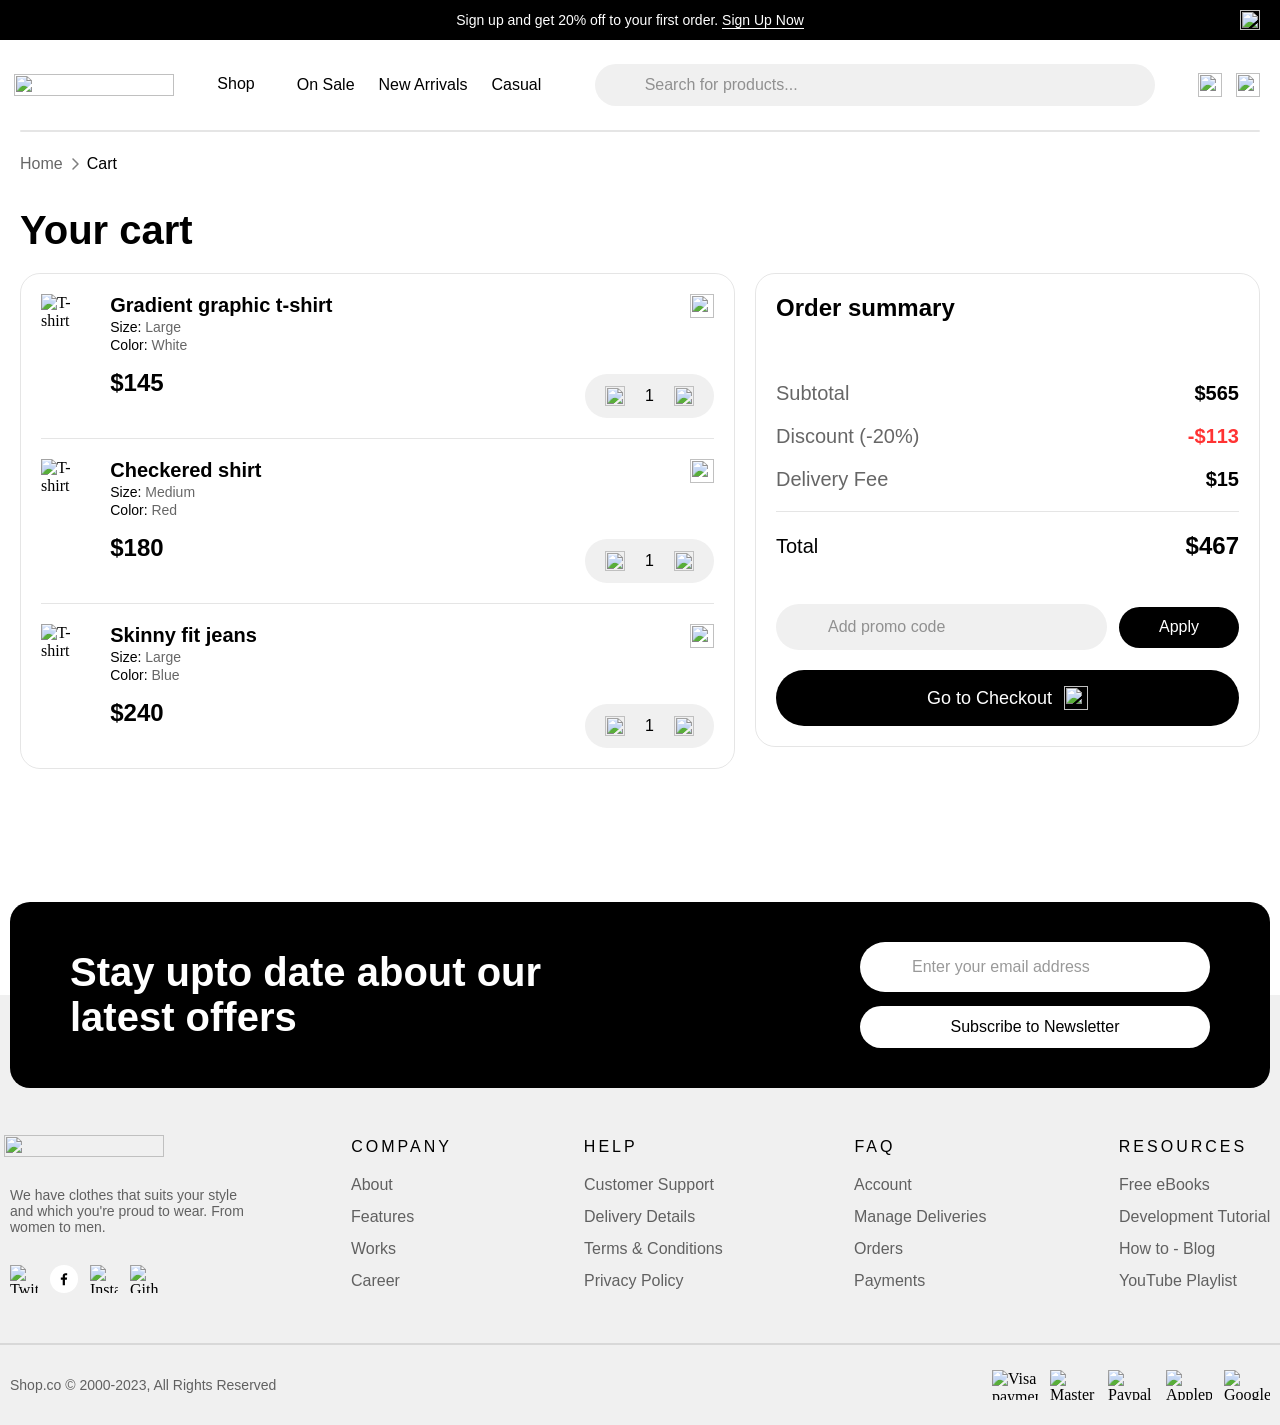
==== commit 780e9994: "burger menu" ====
--- a/cart.html
+++ b/cart.html
@@ -22,6 +22,7 @@
             <button class="burger-menu" type="button">
               <img src="HomePage/header/burger-menu.svg" alt="" width="24" height="24" />
             </button>
+            <div class="burger-menu-hide"></div>
             <a class="logo" href="index.html"
               ><img src="HomePage/header/shop.co.svg" alt="" width="160" height="22"
             /></a>
@@ -256,5 +257,6 @@
     <script src="email-sub.js"></script>
     <script src="drop-down.js"></script>
     <script src="add-item-to-cart.js"></script>
+    <script src="show-burger-menu.js"></script>
   </body>
 </html>
--- a/index.css
+++ b/index.css
@@ -197,6 +197,52 @@
   padding: 24px 10px 24px 0;
   gap: 40px;
   row-gap: 20px;
+  position: relative;
+}
+
+.menu-hidden {
+  position: absolute;
+  top: 0;
+  left: 0;
+  width: 100%;
+  background-color: #f2f0f1;
+  border-bottom: 1px solid #000;
+  padding: 20px;
+  display: flex;
+  flex-direction: column;
+  align-items: center;
+  gap: 10px;
+  opacity: 0;
+  visibility: hidden;
+  pointer-events: none;
+  box-sizing: border-box;
+  transition: opacity 0.5s ease, visibility 0.5s ease;
+  will-change: opcity, visibility;
+}
+
+.cross-close-menu {
+  content: '';
+  position: absolute;
+  top: 20px;
+  right: 20px;
+  width: 30px;
+  height: 30px;
+  background: url("HomePage/header/sale-cross.svg") center no-repeat;
+  filter: invert(1);
+  cursor: pointer;
+  transition: transform 0.4s ease;
+  will-change: transform;
+}
+
+.cross-close-menu:hover {
+  transform: scale(1.2);
+}
+
+.menu-visible {
+  opacity: 1;
+  visibility: visible;
+  pointer-events: all;
+  z-index: 100;
 }
 
 .logo {
@@ -229,7 +275,7 @@
   bottom: -2px;
   left: 50%;
   width: 0;
-  height: 2px;
+  height: 1px;
   background-color: black;
   transition: width 0.3s ease, left 0.3s ease;
   will-change: width, left;
@@ -278,7 +324,7 @@
   opacity: 0;
   visibility: hidden;
   pointer-events: none;
-  z-index: 100;
+  z-index: 200;
   transition: transform 0.5s ease, visibility 0.5s ease, opacity 0.5s ease;
 }
 
@@ -288,13 +334,15 @@
   pointer-events: auto;
 }
 
-.drop-down li a {
+
+.show-more {
+  width: fit-content;
   position: relative;
   cursor: pointer;
   text-decoration: none;
 }
 
-.drop-down li a::after {
+.show-more::after {
   content: '';
   position: absolute;
   bottom: -2px;
@@ -306,7 +354,7 @@
   will-change: width, left;
 }
 
-.drop-down li a:hover::after {
+.show-more:hover::after {
   width: 100%;
   left: 0;
 }
@@ -396,8 +444,7 @@
   transition: opacity 0.3s ease, visibility 0.3s ease;
 }
 
-input.header-search:not(:placeholder-shown) + .search-clear-btn
- {
+input.header-search:not(:placeholder-shown) + .search-clear-btn {
   opacity: 1;
   visibility: visible;
 }
@@ -444,10 +491,6 @@
   .header-main {
     flex-wrap: wrap;
   }
-
-  /* .ul-header-main {
-    padding-right: 10px;
-  } */
 }
 
 @media (max-width: 910px) {
@@ -478,6 +521,9 @@
     display: flex;
     align-items: center;
     padding: 0 10px;
+    cursor: pointer;
+    transition: transform 0.5s ease;
+    will-change: transform;
   }
 
   .burger-menu img {
@@ -485,12 +531,20 @@
     height: auto;
   }
 
+  .burger-menu:hover {
+    transform: scale(1.1);
+  }
+
   .logo {
     padding-left: 0;
   }
 }
 
 @media (max-width: 400px) {
+  .sale-line {
+    padding-block: 10px;
+  }
+  
   .sale-line p {
     display: flex;
     flex-direction: column;
@@ -500,7 +554,7 @@
 
 /* hero-block */
 .hero-block {
-  background: #f2f0f1 url("HomePage/block-hero/hero-background.png") no-repeat right center;
+  background: #f2f0f1 url("HomePage/block-hero/hero-background.png") no-repeat right center ;
   position: relative;
 }
 
@@ -717,6 +771,7 @@
 
   .statistics-includ-2 {
     padding-left: 32px;
+    padding-right: 0;
     justify-self: start;
   }
 
@@ -737,6 +792,7 @@
     display: flex;
     flex-direction: column;
     align-items: center;
+    row-gap: 10px;
   }
 
   .statistics > :nth-child(n) {
@@ -744,14 +800,13 @@
     border: none;
   }
 
-  .statistics > :nth-child(1) {
-    align-self: flex-start;
-    padding-left: 40px;
-  }
-
-  .statistics > :nth-child(3) {
-    align-self: flex-end;
-    padding-right: 40px;
+  .statistics > :not(:last-child) {
+    padding-bottom: 10px;
+    border-bottom: 1px solid rgba(0, 0, 0, 10%);
+  }
+
+  .statistics-includ {
+    align-items: center;
   }
 }
 
